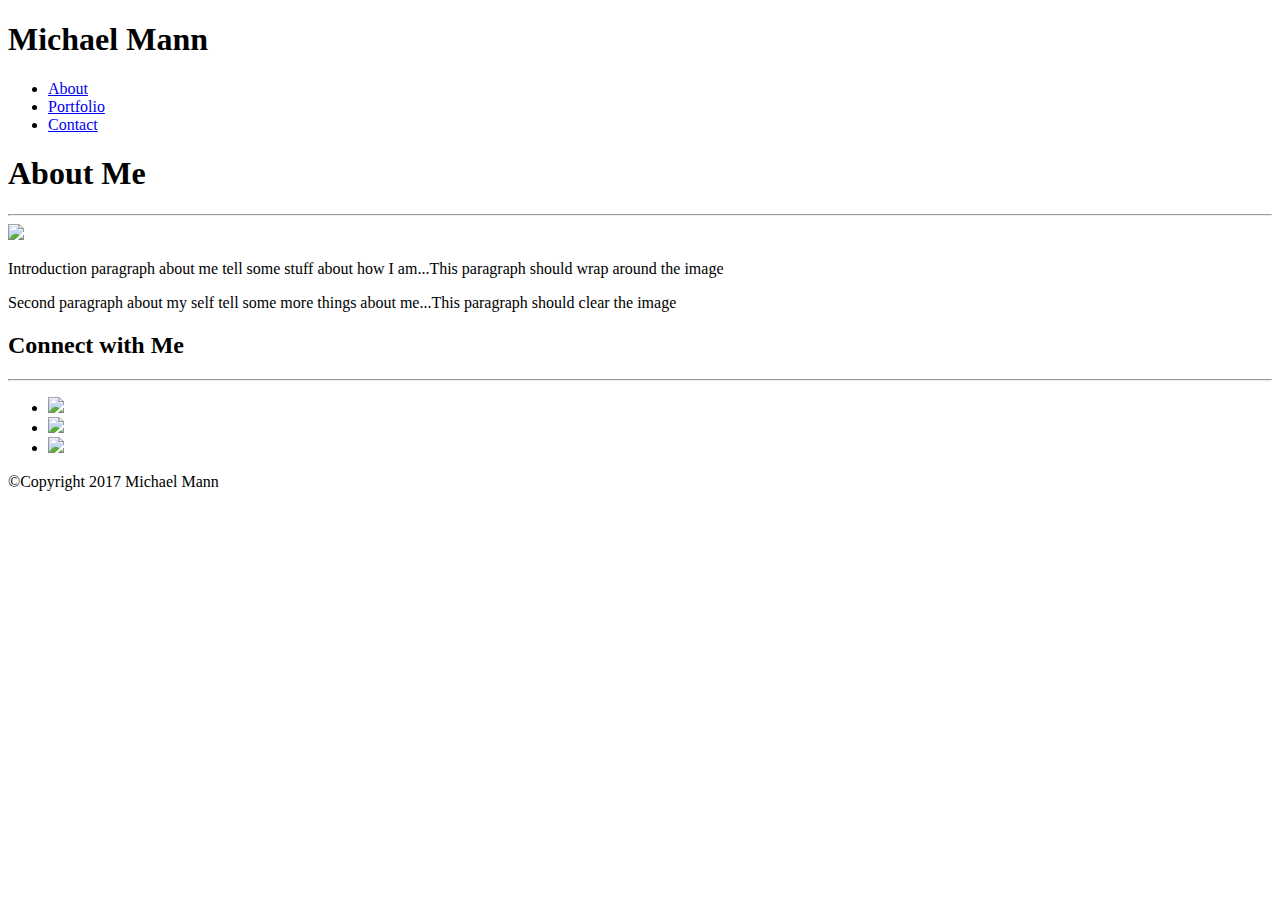
==== index.html @ a681574c "draft markup" ====
<!DOCTYPE html>
<html>
<head>
	<title>About</title>
</head>
<body>

	<header>
		
		<div id="name-block">
			
			<h1> Michael Mann </h1>
		
		</div>
		
		<nav>
		
			<ul>
				<li><a href="index.html">About</a></li>
				<li><a href="portfolio.html">Portfolio</a></li>
				<li><a href="contact.html">Contact</a></li>
			</ul>

		</nav>

	</header>

	<section>
		
		<h1> About Me </h1>

		<hr>

		<img src="#">

		<p> Introduction paragraph about me tell some stuff about how I am...This paragraph should wrap around the image </p>

		<p> Second paragraph about my self tell some more things about me...This paragraph should clear the image</p>

	</section>

	<aside>
		
		<h2>Connect with Me </h2>

		<hr>

		<ul>
			<li><a href="#"><img src="#"></a></li>
			<li><a href="#"><img src="#"></a></li>
			<li><a href="#"><img src="#"></a></li>
		</ul>

	</aside>

	<footer>
		
		<p>&copy;Copyright 2017 Michael Mann </p>

	</footer>

</body>
</html>
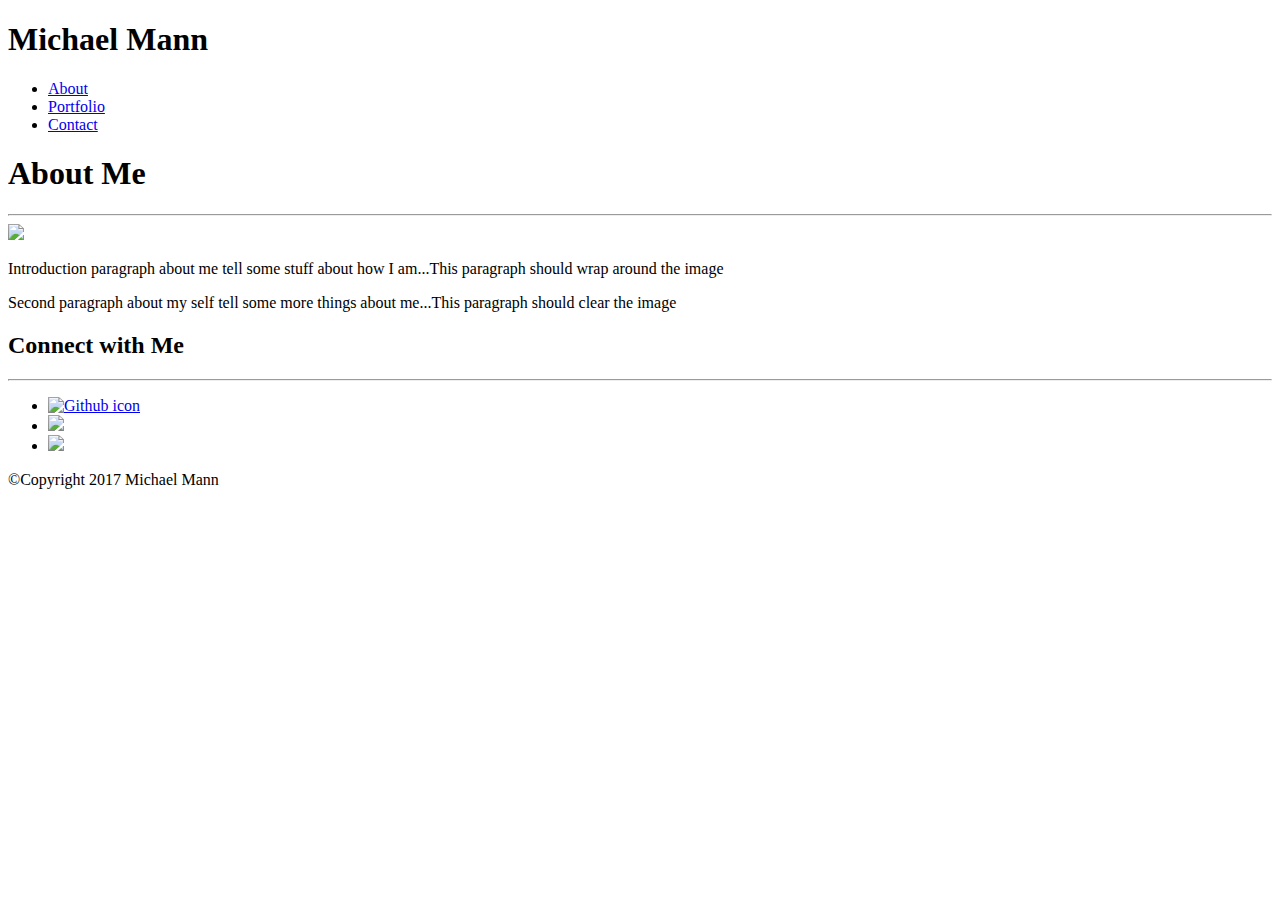
==== commit b98cddf9: "updated connect section" ====
--- a/index.html
+++ b/index.html
@@ -1,6 +1,7 @@
 <!DOCTYPE html>
 <html>
 <head>
+	<meta charset="UTF-8">
 	<title>About</title>
 </head>
 <body>
@@ -31,7 +32,7 @@
 
 		<hr>
 
-		<img src="#">
+		<img id="bio-image" src="#" atl="Image of Michael">
 
 		<p> Introduction paragraph about me tell some stuff about how I am...This paragraph should wrap around the image </p>
 
@@ -39,19 +40,19 @@
 
 	</section>
 
-	<aside>
+	<section id="connect-info">
 		
 		<h2>Connect with Me </h2>
 
 		<hr>
 
 		<ul>
-			<li><a href="#"><img src="#"></a></li>
-			<li><a href="#"><img src="#"></a></li>
-			<li><a href="#"><img src="#"></a></li>
+			<li><a href="#"><img src="#" alt="Github icon"></a></li>
+			<li><a href="#"><img src="#" atl="Linkedin icon"></a></li>
+			<li><a href="#"><img src="#" atl="Stackoverflow icon"></a></li>
 		</ul>
 
-	</aside>
+	</section>
 
 	<footer>
 		
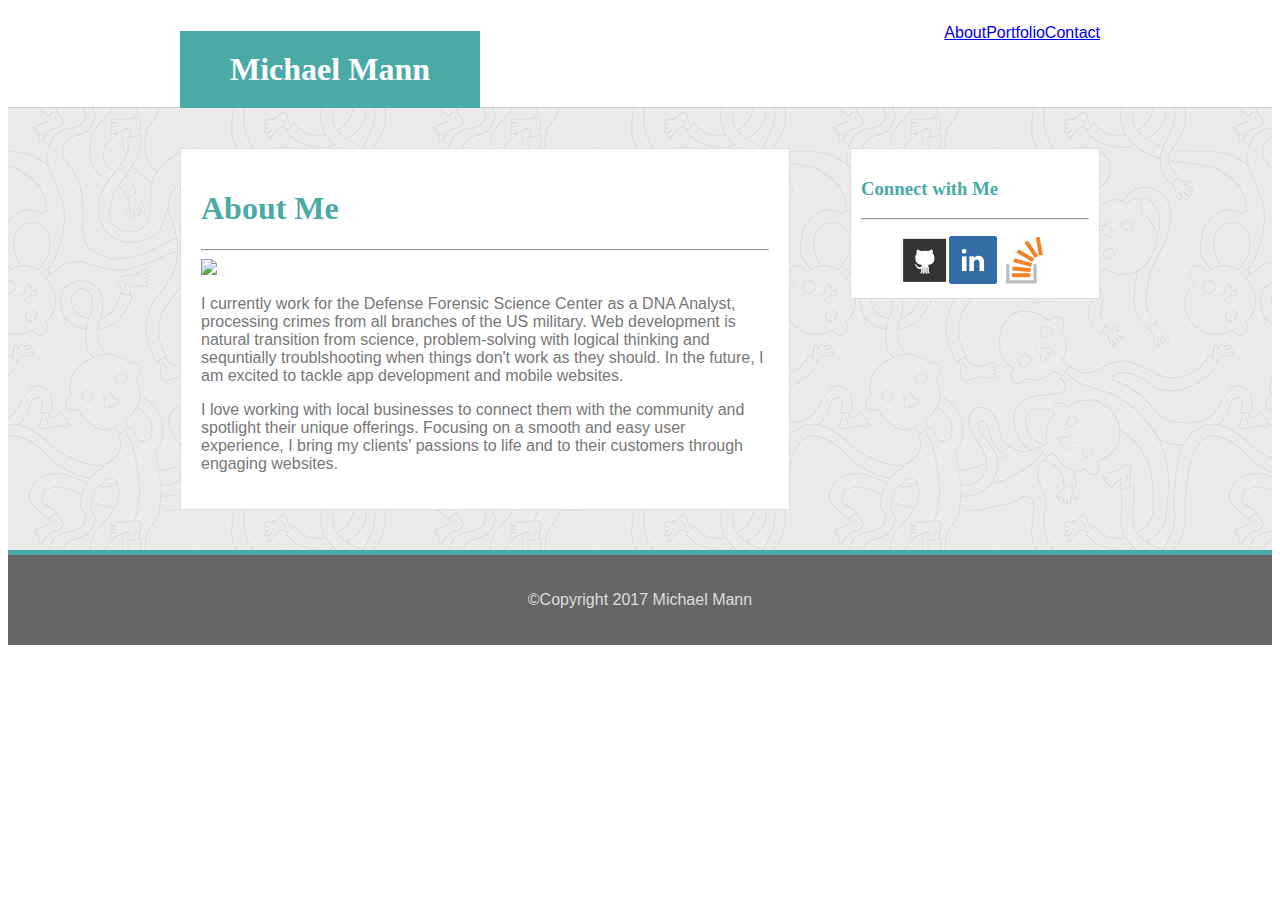
==== commit 4828c172: "html and css updates" ====
--- a/index.html
+++ b/index.html
@@ -3,56 +3,70 @@
 <head>
 	<meta charset="UTF-8">
 	<title>About</title>
+	<link rel="stylesheet" type="text/css" href="assets/css/style.css">
 </head>
 <body>
 
 	<header>
-		
-		<div id="name-block">
+
+		<div id="header-wrapper">
 			
 			<h1> Michael Mann </h1>
 		
+			<nav>
+			
+				<ul>
+					<li><a href="index.html">About</a></li>
+					<li><a href="portfolio.html">Portfolio</a></li>
+					<li><a href="contact.html">Contact</a></li>
+				</ul>
+
+			</nav>
 		</div>
-		
-		<nav>
-		
-			<ul>
-				<li><a href="index.html">About</a></li>
-				<li><a href="portfolio.html">Portfolio</a></li>
-				<li><a href="contact.html">Contact</a></li>
-			</ul>
-
-		</nav>
 
 	</header>
 
-	<section>
-		
-		<h1> About Me </h1>
+	<div id="content-area">
 
-		<hr>
+		<div id="content-wrapper">
 
-		<img id="bio-image" src="#" atl="Image of Michael">
+		<!-- Content area that changes between the pages of the portfolio website -->
 
-		<p> Introduction paragraph about me tell some stuff about how I am...This paragraph should wrap around the image </p>
+			<div id="main-content">
+				
+				<h1> About Me </h1>
 
-		<p> Second paragraph about my self tell some more things about me...This paragraph should clear the image</p>
+				<hr>
 
-	</section>
+				<img id="bio-image" src="http://lorempixel.com/200/200/food/" atl="Image of Michael">
 
-	<section id="connect-info">
-		
-		<h2>Connect with Me </h2>
+				<p>I currently work for the Defense Forensic Science Center as a DNA Analyst, processing crimes from all branches of the US military. Web development is natural transition from science, problem-solving with logical thinking and sequntially troublshooting when things don't work as they should. In the future, I am excited to tackle app development and mobile websites. </p>
 
-		<hr>
+				<p>I love working with local businesses to connect them with the community and spotlight their unique offerings. Focusing on a smooth and easy user experience, I bring my clients' passions to life and to their customers through engaging websites.  </p>
 
-		<ul>
-			<li><a href="#"><img src="#" alt="Github icon"></a></li>
-			<li><a href="#"><img src="#" atl="Linkedin icon"></a></li>
-			<li><a href="#"><img src="#" atl="Stackoverflow icon"></a></li>
-		</ul>
+			</div>
 
-	</section>
+			<!-- End of Content area -->
+
+			<div id="sidebar">
+				
+				<h3>Connect with Me </h3>
+
+				<hr>
+
+				<ul>
+					<li><a href="#" target="_blank"><img src="assets/images/github_square.png" alt="Github icon"></a></li>
+					
+					<li><a href="#" target="_blank"><img src="assets/images/linkedin-square-social-media.png" atl="Linkedin icon"></a></li>
+					
+					<li><a href="#" target="_blank"><img src="assets/images/stackoverflow.png" atl="Stackoverflow icon"></a></li>
+				</ul>
+
+			</div>
+
+		</div>
+
+	</div>
 
 	<footer>
 		
--- a/assets/css/style.css
+++ b/assets/css/style.css
@@ -0,0 +1,102 @@
+* {
+	box-sizing: border-box;
+}
+
+body {
+	color: #777;
+	font-family: 'Arial', 'Helvetica Neue', Helvetica, sans-serif;
+}
+
+h1, h3 {
+	color: #4aaaa5;
+	font-family: 'Georgia', Times, 'Times New Roman', serif;
+}
+
+header {
+	background-color: #fff;
+	height: 100px;
+	border-bottom: solid 1px #ccc;
+}
+
+#header-wrapper {
+	width: 920px;
+	height: 100px;
+	margin: auto;
+	position: relative;	
+}
+
+#header-wrapper h1 {
+	color: white;
+    background-color: #4aaaa5;
+    position: absolute;
+    bottom: 0;
+    text-align: center;
+    width: 300px;
+    margin: 0;
+    padding: 20px;
+}
+
+/*** Navigation bar, links to other pages of the website ***/
+
+nav {
+	margin: auto;
+}
+
+nav ul {
+	float: right;
+	list-style-type: none;
+}
+
+nav ul li {
+	float: left;
+}
+/*** Main Content Area ***/
+
+#content-area{
+	background-image: url("../images/ignasi_pattern_s.png");
+	padding: 40px;
+	overflow: auto;
+}
+
+#content-wrapper {
+	width: 920px;
+	margin: auto;
+}
+
+/*Body content portion of each page that changes*/
+#main-content{
+	background-color: #fff;
+    border: solid 1px #ddd;
+    width: 610px;
+    float: left;
+    padding: 20px;
+}
+
+/* Links to github, linkedin, stackoverflow accounts*/
+#sidebar {
+	width: 250px;
+	background-color: #fff;
+	border: solid 1px #ddd;
+	padding: 10px;
+	float: right;
+}
+
+#sidebar ul {
+	list-style-type: none;
+}
+
+#sidebar ul li {
+	float: left;
+}
+
+
+/* footer */
+
+footer{
+	background-color: #666;
+	color: #ddd;
+	clear: both;
+	text-align: center;
+	padding: 20px;
+	border-top: solid 5px #4aaaa5;
+}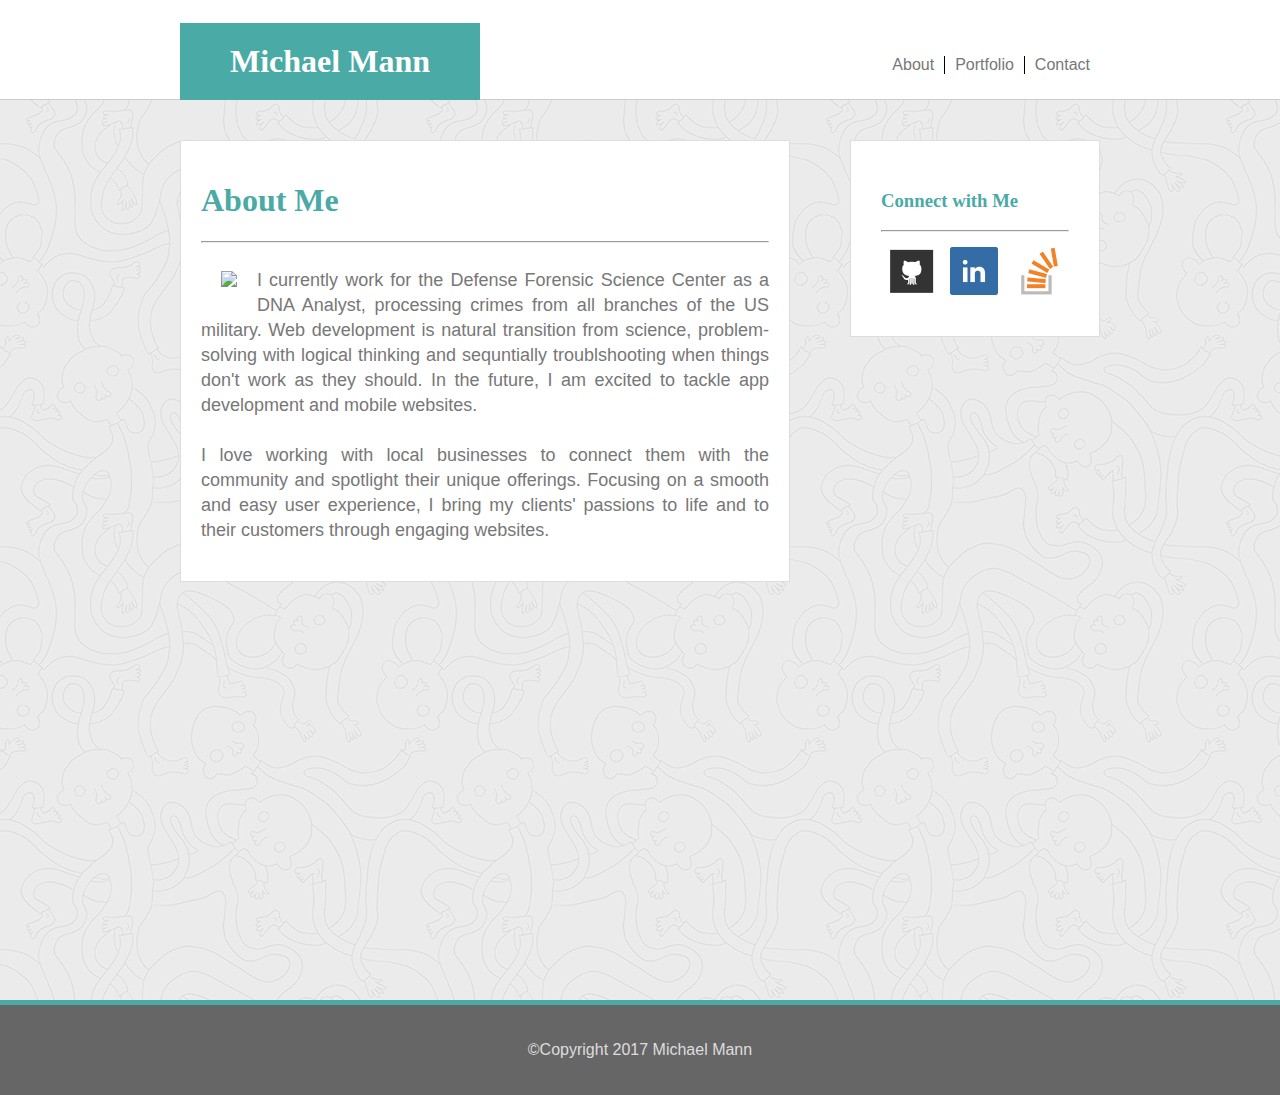
==== commit 45f07a3b: "updated titles" ====
--- a/index.html
+++ b/index.html
@@ -2,7 +2,7 @@
 <html>
 <head>
 	<meta charset="UTF-8">
-	<title>About</title>
+	<title>About Me</title>
 	<link rel="stylesheet" type="text/css" href="assets/css/style.css">
 </head>
 <body>
--- a/assets/css/style.css
+++ b/assets/css/style.css
@@ -1,10 +1,15 @@
+html, body {
+	height: 100%;
+}
+
 * {
 	box-sizing: border-box;
 }
 
 body {
-	color: #777;
+	color: #777777;
 	font-family: 'Arial', 'Helvetica Neue', Helvetica, sans-serif;
+	margin: 0;
 }
 
 h1, h3 {
@@ -12,10 +17,11 @@
 	font-family: 'Georgia', Times, 'Times New Roman', serif;
 }
 
+
 header {
-	background-color: #fff;
+	background-color: #ffffff;
 	height: 100px;
-	border-bottom: solid 1px #ccc;
+	border-bottom: solid 1px #cccccc;
 }
 
 #header-wrapper {
@@ -39,7 +45,7 @@
 /*** Navigation bar, links to other pages of the website ***/
 
 nav {
-	margin: auto;
+	padding: 40px 0 40px 0;
 }
 
 nav ul {
@@ -49,6 +55,22 @@
 
 nav ul li {
 	float: left;
+    text-align: center;
+    padding-left: 10px;
+    padding-right: 10px;
+}
+
+nav ul li+li {
+	border-left: solid 1px black;
+}
+
+nav ul li a {
+	text-decoration: none;
+	color: #777777;
+}
+
+nav ul li a:hover {
+	color: #000000;
 }
 /*** Main Content Area ***/
 
@@ -56,6 +78,13 @@
 	background-image: url("../images/ignasi_pattern_s.png");
 	padding: 40px;
 	overflow: auto;
+	min-height: 100%;
+}
+
+#content-area:after {
+	content: "";
+	display: block;
+	height: 100px;
 }
 
 #content-wrapper {
@@ -63,40 +92,64 @@
 	margin: auto;
 }
 
-/*Body content portion of each page that changes*/
+/*** Body content portion of each page that changes ***/
 #main-content{
-	background-color: #fff;
+	background-color: #ffffff;
     border: solid 1px #ddd;
     width: 610px;
     float: left;
     padding: 20px;
 }
 
-/* Links to github, linkedin, stackoverflow accounts*/
+#main-content p {
+	margin-top: 25px;
+    font-size: 18px;
+    line-height: 25px;
+    text-align: justify;
+}
+
+/*** About page main content ***/
+#bio-image {
+	float: left;
+	margin: 20px;
+}
+
+/*** Contact page main content ***/
+/*Contact page css goes here*/
+
+/*** Portfolio page main content ***/
+/*Portfolio page css goes here*/
+
+
+/*** Links to github, linkedin, stackoverflow accounts ***/
 #sidebar {
 	width: 250px;
-	background-color: #fff;
-	border: solid 1px #ddd;
-	padding: 10px;
+	background-color: #ffffff;
+	border: solid 1px #dddddd;
+	padding: 30px;
 	float: right;
 }
 
 #sidebar ul {
 	list-style-type: none;
+    margin: auto;
+    padding-left: 0px;
 }
 
 #sidebar ul li {
 	float: left;
+	margin: 7px;
 }
 
 
-/* footer */
+/*** footer ***/
 
 footer{
-	background-color: #666;
-	color: #ddd;
+	background-color: #666666;
+	color: #dddddd;
 	clear: both;
 	text-align: center;
 	padding: 20px;
 	border-top: solid 5px #4aaaa5;
+	bottom: 0;
 }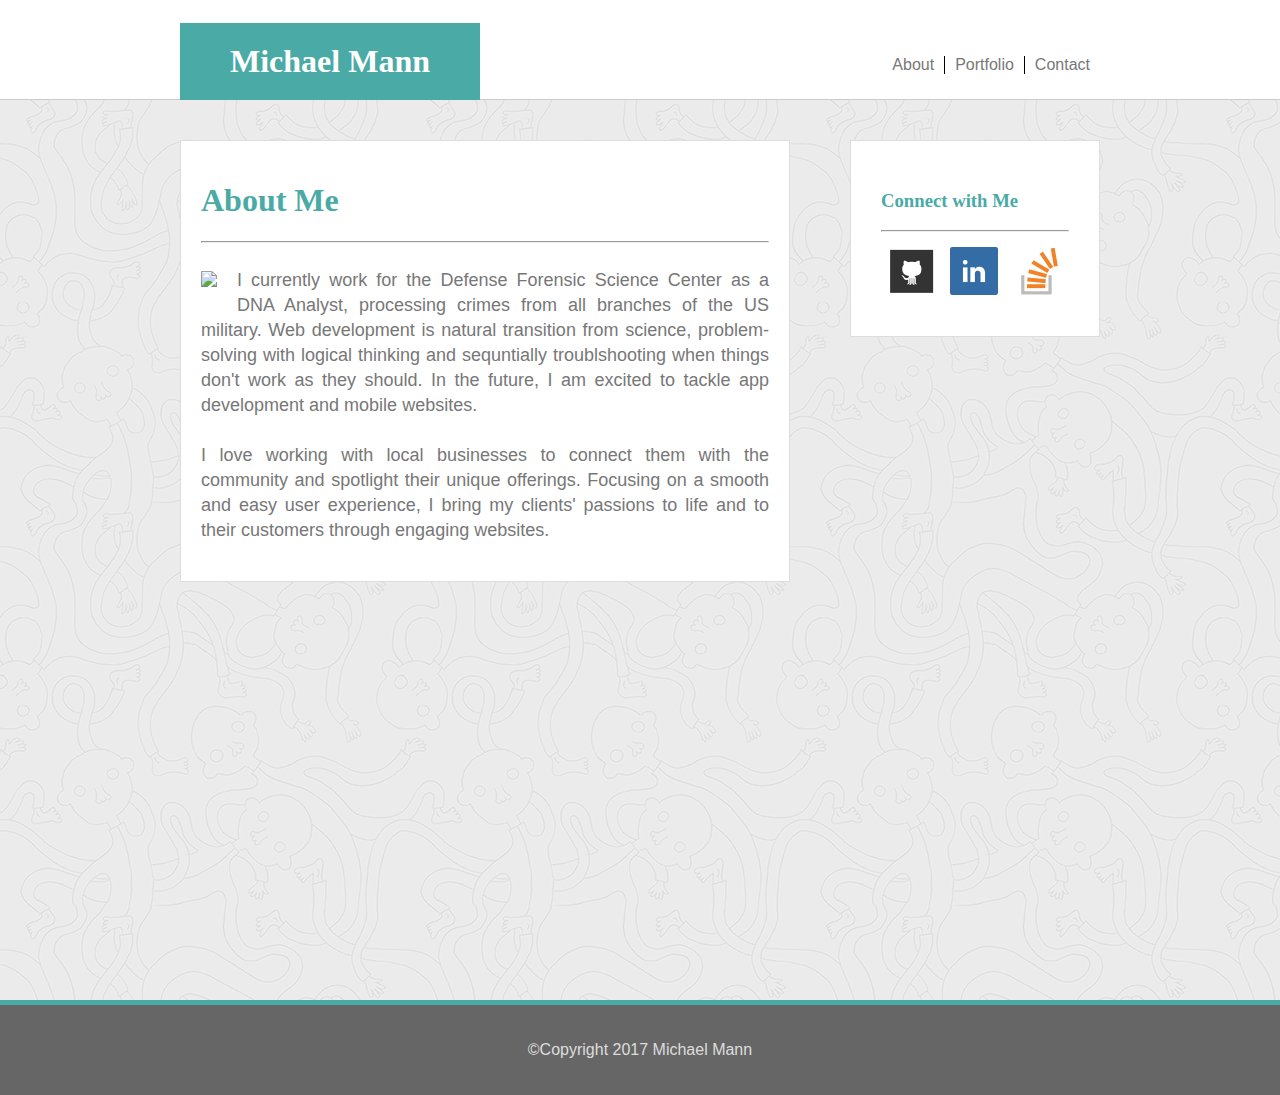
==== commit 9713bc3a: "substantial changes to portfolio" ====
--- a/index.html
+++ b/index.html
@@ -4,6 +4,7 @@
 	<meta charset="UTF-8">
 	<title>About Me</title>
 	<link rel="stylesheet" type="text/css" href="assets/css/style.css">
+	
 </head>
 <body>
 
@@ -32,7 +33,7 @@
 
 		<!-- Content area that changes between the pages of the portfolio website -->
 
-			<div id="main-content">
+			<div class="main-content">
 				
 				<h1> About Me </h1>
 
--- a/assets/css/style.css
+++ b/assets/css/style.css
@@ -12,7 +12,7 @@
 	margin: 0;
 }
 
-h1, h3 {
+h1, h2, h3 {
 	color: #4aaaa5;
 	font-family: 'Georgia', Times, 'Times New Roman', serif;
 }
@@ -93,7 +93,7 @@
 }
 
 /*** Body content portion of each page that changes ***/
-#main-content{
+.main-content{
 	background-color: #ffffff;
     border: solid 1px #ddd;
     width: 610px;
@@ -101,7 +101,7 @@
     padding: 20px;
 }
 
-#main-content p {
+.main-content p {
 	margin-top: 25px;
     font-size: 18px;
     line-height: 25px;
@@ -111,15 +111,77 @@
 /*** About page main content ***/
 #bio-image {
 	float: left;
-	margin: 20px;
+	margin: 20px 20px 20px 0;
+}
+
+/*** Portfolio page main content ***/
+
+#portfolio-content {
+	position: relative;
+	height: 1000px;
+}
+
+
+.portfolio-project {
+	width: 260px;
+	height: 200px;
+	margin: 40px 0px 0px 0px;
+	position: absolute;
+}
+
+#project2 {
+	right: 20px;
+}
+
+#project3 {
+	left: 20px;
+	top: 300px;
+}
+
+#project4 {
+	right: 20px;
+	top: 300px;
+}
+
+#project5 {
+	right: 20px;
+	top: 540px;
+}
+
+.overlay {
+	position: absolute;
+    bottom: 10%;
+    width: 260px;
+    text-align: center;
+    background-color: #4aaaa5;
+}
+
+.overlay h2 {
+	color: #ffffff;
 }
 
 /*** Contact page main content ***/
-/*Contact page css goes here*/
-
-/*** Portfolio page main content ***/
-/*Portfolio page css goes here*/
-
+
+input {
+	width: 570px;
+	border: solid 1px grey;
+	border-radius: 4px;
+	margin: 5px;
+}
+
+#input-message {
+    height: 100px;
+}
+
+#input-submit {
+	background-color: #4aaaa5;
+	color: #ffffff;
+	width: 100px;
+}
+
+#input-submit:hover {
+	background-color: #4a97aa;
+}
 
 /*** Links to github, linkedin, stackoverflow accounts ***/
 #sidebar {
